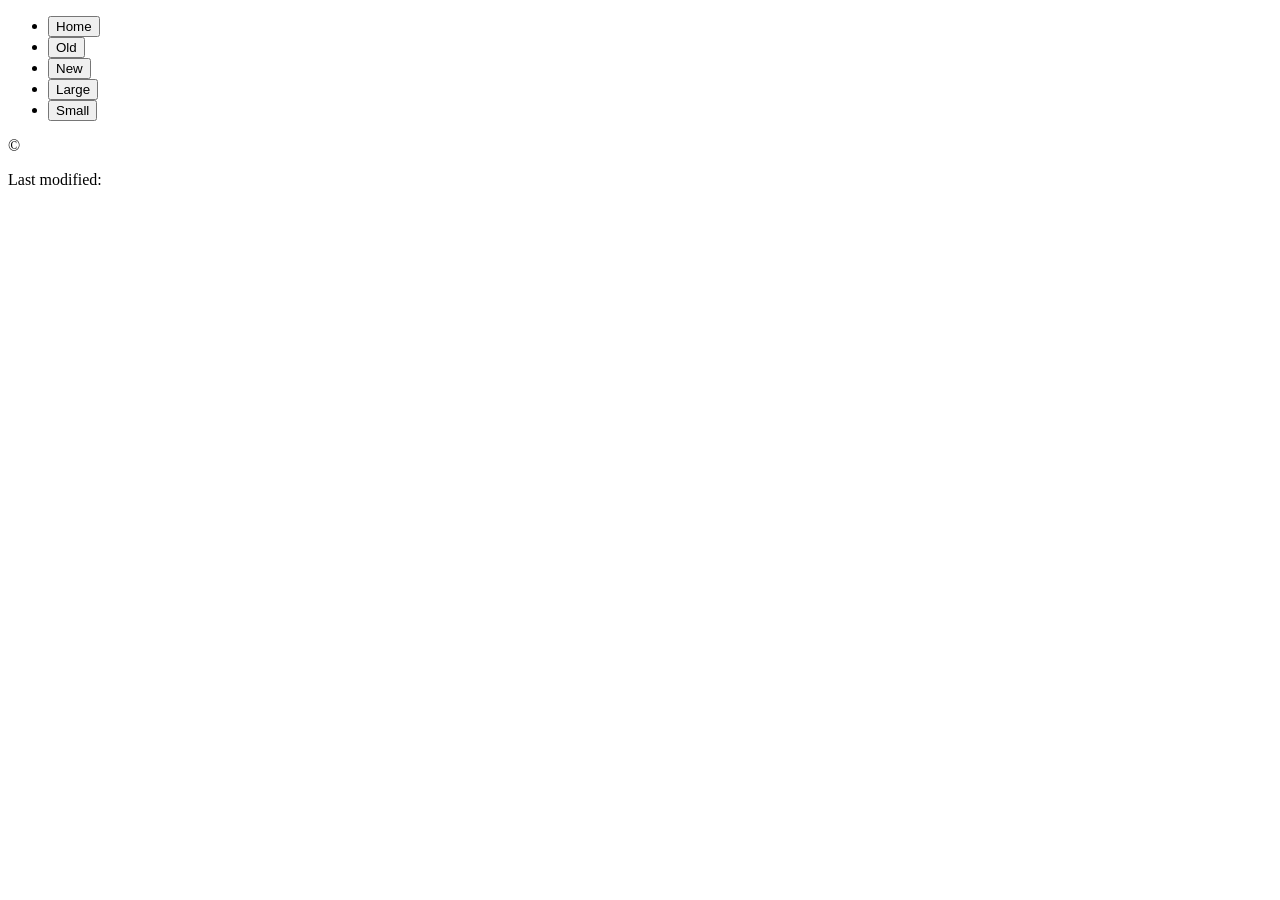
==== filtered-temples.html @ 5e9c92b1 "week03" ====
<!DOCTYPE html>
<html lang="en">
<head>
    <meta charset="UTF-8">
    <meta name="viewport" content="width=device-width, initial-scale=1.0">
    <title>Filtered Temples</title>
    <link rel="stylesheet" href="filtered-temples.css">
</head>
<body>
    <header>
        <nav>
            <ul>
                <li><button onclick="filterTemples('home')">Home</button></li>
                <li><button onclick="filterTemples('old')">Old</button></li>
                <li><button onclick="filterTemples('new')">New</button></li>
                <li><button onclick="filterTemples('large')">Large</button></li>
                <li><button onclick="filterTemples('small')">Small</button></li>
            </ul>
        </nav>
    </header>
    <main>
        <div id="temple-container"></div>
    </main>
    <footer>
        <p>&copy; <span id="current-year"></span></p>
        <p>Last modified: <span id="last-modified"></span></p>
    </footer>
    <script src="filtered-temples.js"></script>
</body>
</html>
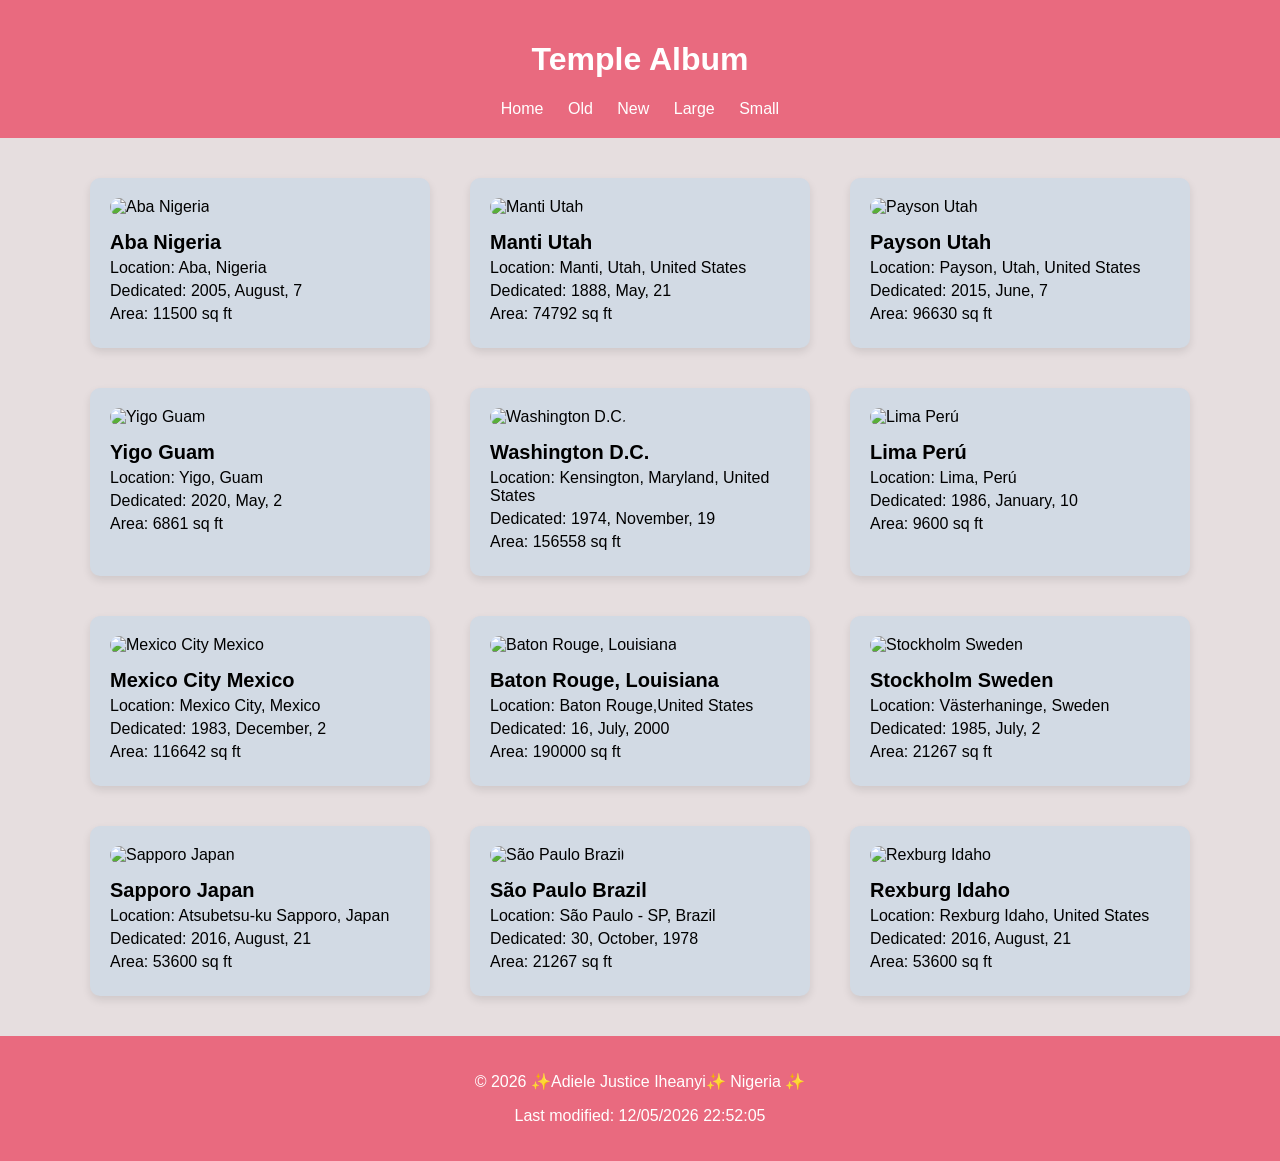
==== commit ddee44c1: "week04" ====
--- a/filtered-temples.html
+++ b/filtered-temples.html
@@ -3,28 +3,186 @@
 <head>
     <meta charset="UTF-8">
     <meta name="viewport" content="width=device-width, initial-scale=1.0">
-    <title>Filtered Temples</title>
-    <link rel="stylesheet" href="filtered-temples.css">
+    <title>Temple Album</title>
+    <meta name="description" content="It contains Temple photos or It is a Temple Photo Album">
+    <meta name="author" content="Adiele Justice Iheanyi">
+    <!-- CSS files -->
+    <link rel="stylesheet" href="styles/filtered-temples.css">
 </head>
 <body>
     <header>
+        <h1>Temple Album</h1>
         <nav>
-            <ul>
-                <li><button onclick="filterTemples('home')">Home</button></li>
-                <li><button onclick="filterTemples('old')">Old</button></li>
-                <li><button onclick="filterTemples('new')">New</button></li>
-                <li><button onclick="filterTemples('large')">Large</button></li>
-                <li><button onclick="filterTemples('small')">Small</button></li>
-            </ul>
+            <a href="#" onclick="filterTemples('all')">Home</a>
+            <a href="#" onclick="filterTemples('old')">Old</a>
+            <a href="#" onclick="filterTemples('new')">New</a>
+            <a href="#" onclick="filterTemples('large')">Large</a>
+            <a href="#" onclick="filterTemples('small')">Small</a>
         </nav>
     </header>
-    <main>
-        <div id="temple-container"></div>
+
+    <main id="templeContainer">
+        <!-- Temple cards will be dynamically added here -->
     </main>
+
     <footer>
-        <p>&copy; <span id="current-year"></span></p>
-        <p>Last modified: <span id="last-modified"></span></p>
+        <!-- Common Footer Content -->
+        <p>&copy; <span id="currentyear"></span> ✨Adiele Justice Iheanyi✨ Nigeria ✨</p>
+        <p id="lastModified"></p>
     </footer>
-    <script src="filtered-temples.js"></script>
+
+    <script src="scripts/temples.js" defer></script>
+    <script>
+        const temples = [
+  {
+    templeName: "Aba Nigeria",
+    location: "Aba, Nigeria",
+    dedicated: "2005, August, 7",
+    area: 11500,
+    imageUrl: "https://content.churchofjesuschrist.org/templesldsorg/bc/Temples/photo-galleries/aba-nigeria/400x250/aba-nigeria-temple-lds-273999-wallpaper.jpg"
+  },
+  {
+    templeName: "Manti Utah",
+    location: "Manti, Utah, United States",
+    dedicated: "1888, May, 21",
+    area: 74792,
+    imageUrl: "https://content.churchofjesuschrist.org/templesldsorg/bc/Temples/photo-galleries/manti-utah/400x250/manti-temple-768192-wallpaper.jpg"
+  },
+  {
+    templeName: "Payson Utah",
+    location: "Payson, Utah, United States",
+    dedicated: "2015, June, 7",
+    area: 96630,
+    imageUrl: "https://content.churchofjesuschrist.org/templesldsorg/bc/Temples/photo-galleries/payson-utah/400x225/payson-utah-temple-exterior-1416671-wallpaper.jpg"
+  },
+  {
+    templeName: "Yigo Guam",
+    location: "Yigo, Guam",
+    dedicated: "2020, May, 2",
+    area: 6861,
+    imageUrl: "https://content.churchofjesuschrist.org/templesldsorg/bc/Temples/photo-galleries/yigo-guam/400x250/yigo_guam_temple_2.jpg"
+  },
+  {
+    templeName: "Washington D.C.",
+    location: "Kensington, Maryland, United States",
+    dedicated: "1974, November, 19",
+    area: 156558,
+    imageUrl: "https://content.churchofjesuschrist.org/templesldsorg/bc/Temples/photo-galleries/washington-dc/400x250/washington_dc_temple-exterior-2.jpeg"
+  },
+  {
+    templeName: "Lima Perú",
+    location: "Lima, Perú",
+    dedicated: "1986, January, 10",
+    area: 9600,
+    imageUrl: "https://content.churchofjesuschrist.org/templesldsorg/bc/Temples/photo-galleries/lima-peru/400x250/lima-peru-temple-evening-1075606-wallpaper.jpg"
+  },
+  {
+    templeName: "Mexico City Mexico",
+    location: "Mexico City, Mexico",
+    dedicated: "1983, December, 2",
+    area: 116642,
+    imageUrl: "https://content.churchofjesuschrist.org/templesldsorg/bc/Temples/photo-galleries/mexico-city-mexico/400x250/mexico-city-temple-exterior-1518361-wallpaper.jpg"
+  },
+  // Add more temple objects here...
+ 
+          // Add more temple objects here...
+        ];
+
+        // Additional temple objects
+        const additionalTemples = [
+          {
+            templeName: "Baton Rouge, Louisiana",
+            location: "Baton Rouge,United States",
+            dedicated: "16, July, 2000",
+            area: 190000,
+            imageUrl: "https://churchofjesuschrist.org/imgs/a75beca22300a3263bd47fba03b5b0d1b5ca0753/full/320%2C/0/default"
+          },
+          {
+            templeName: "Stockholm Sweden",
+            location: "Västerhaninge, Sweden",
+            dedicated: "1985, July, 2",
+            area: 21267,
+            imageUrl: "https://churchofjesuschrist.org/imgs/32063b0e351e47f76db1a50009f685761f48524d/full/320%2C/0/default"
+          },
+          {
+            templeName: "Sapporo Japan",
+            location: "Atsubetsu-ku Sapporo, Japan",
+            dedicated: "2016, August, 21",
+            area: 53600,
+            imageUrl: "https://churchofjesuschrist.org/imgs/c917995588e9c8d3ce881ebd32405150f9109fa7/full/320%2C/0/default"
+          },
+          {
+            templeName: "São Paulo Brazil",
+            location: "São Paulo - SP, Brazil",
+            dedicated: "30, October, 1978",
+            area: 21267,
+            imageUrl: "https://churchofjesuschrist.org/imgs/940f3e201364433a3d5d3dc14b0cacee38d41d1d/full/320%2C/0/default"
+          },
+          {
+            templeName: "Rexburg Idaho",
+            location: "Rexburg Idaho, United States",
+            dedicated: "2016, August, 21",
+            area: 53600,
+            imageUrl: "https://churchofjesuschrist.org/imgs/af036291e98a7caa26e051bd65e2a37176cbbf89/full/320%2C/0/default"
+          }
+        ];
+
+        // Combine the original and additional temples
+        const allTemples = [...temples, ...additionalTemples];
+
+        function filterTemples(type) {
+          let filteredTemples;
+          switch (type) {
+            case 'old':
+              filteredTemples = allTemples.filter(temple => parseInt(temple.dedicated.split(',')[0]) < 1900);
+              break;
+            case 'new':
+              filteredTemples = allTemples.filter(temple => parseInt(temple.dedicated.split(',')[0]) > 2000);
+              break;
+            case 'large':
+              filteredTemples = allTemples.filter(temple => temple.area > 90000);
+              break;
+            case 'small':
+              filteredTemples = allTemples.filter(temple => temple.area < 10000);
+              break;
+            default:
+              filteredTemples = allTemples;
+          }
+          displayTemples(filteredTemples);
+        }
+
+        function displayTemples(temples) {
+          const templeContainer = document.getElementById('templeContainer');
+          templeContainer.innerHTML = '';
+          temples.forEach(temple => {
+            const card = `
+              <div class="temple-card">
+                <img src="${temple.imageUrl}" alt="${temple.templeName}" loading="lazy">
+                <div class="temple-info">
+                  <h3>${temple.templeName}</h3>
+                  <p>Location: ${temple.location}</p>
+                  <p>Dedicated: ${temple.dedicated}</p>
+                  <p>Area: ${temple.area} sq ft</p>
+                </div>
+              </div>
+            `;
+            templeContainer.innerHTML += card;
+          });
+        }
+
+        // Initial display on page load
+        window.onload = function() {
+          filterTemples('all');
+        };
+
+        // Dynamically populate current year
+const currentYear = new Date().getFullYear();
+document.getElementById('currentyear').textContent = currentYear;
+
+// Dynamically populate last modified date
+document.getElementById('lastModified').textContent = "Last modified: " + document.lastModified;
+
+    </script>
 </body>
 </html>
+
--- a/styles/filtered-temples.css
+++ b/styles/filtered-temples.css
@@ -0,0 +1,63 @@
+/* Add these styles to filtered-temples.css */
+
+body {
+    font-family: Arial, sans-serif;
+    margin: 0;
+    padding: 0;
+    background-color: #e6dedf;
+}
+
+header {
+    background-color: #e96a7f;
+    color: #fff;
+    padding: 20px;
+    text-align: center;
+}
+
+nav a {
+    color: #fff;
+    text-decoration: none;
+    margin: 0 10px;
+}
+
+main {
+    display: flex;
+    flex-wrap: wrap;
+    justify-content: center;
+    padding: 20px;
+}
+
+.temple-card {
+    margin: 20px;
+    padding: 20px;
+    background-color: #d2dae4;
+    border-radius: 10px;
+    box-shadow: 0 4px 8px rgba(0, 0, 0, 0.1);
+    width: 300px;
+}
+
+.temple-card img {
+    width: 100%;
+    border-radius: 10px;
+}
+
+.temple-info {
+    margin-top: 15px;
+}
+
+.temple-info h3 {
+    margin: 0;
+    font-size: 20px;
+}
+
+.temple-info p {
+    margin: 5px 0;
+    font-size: 16px;
+}
+
+footer {
+    background-color: #e96a7f;
+    color: #fff;
+    text-align: center;
+    padding: 20px;
+}
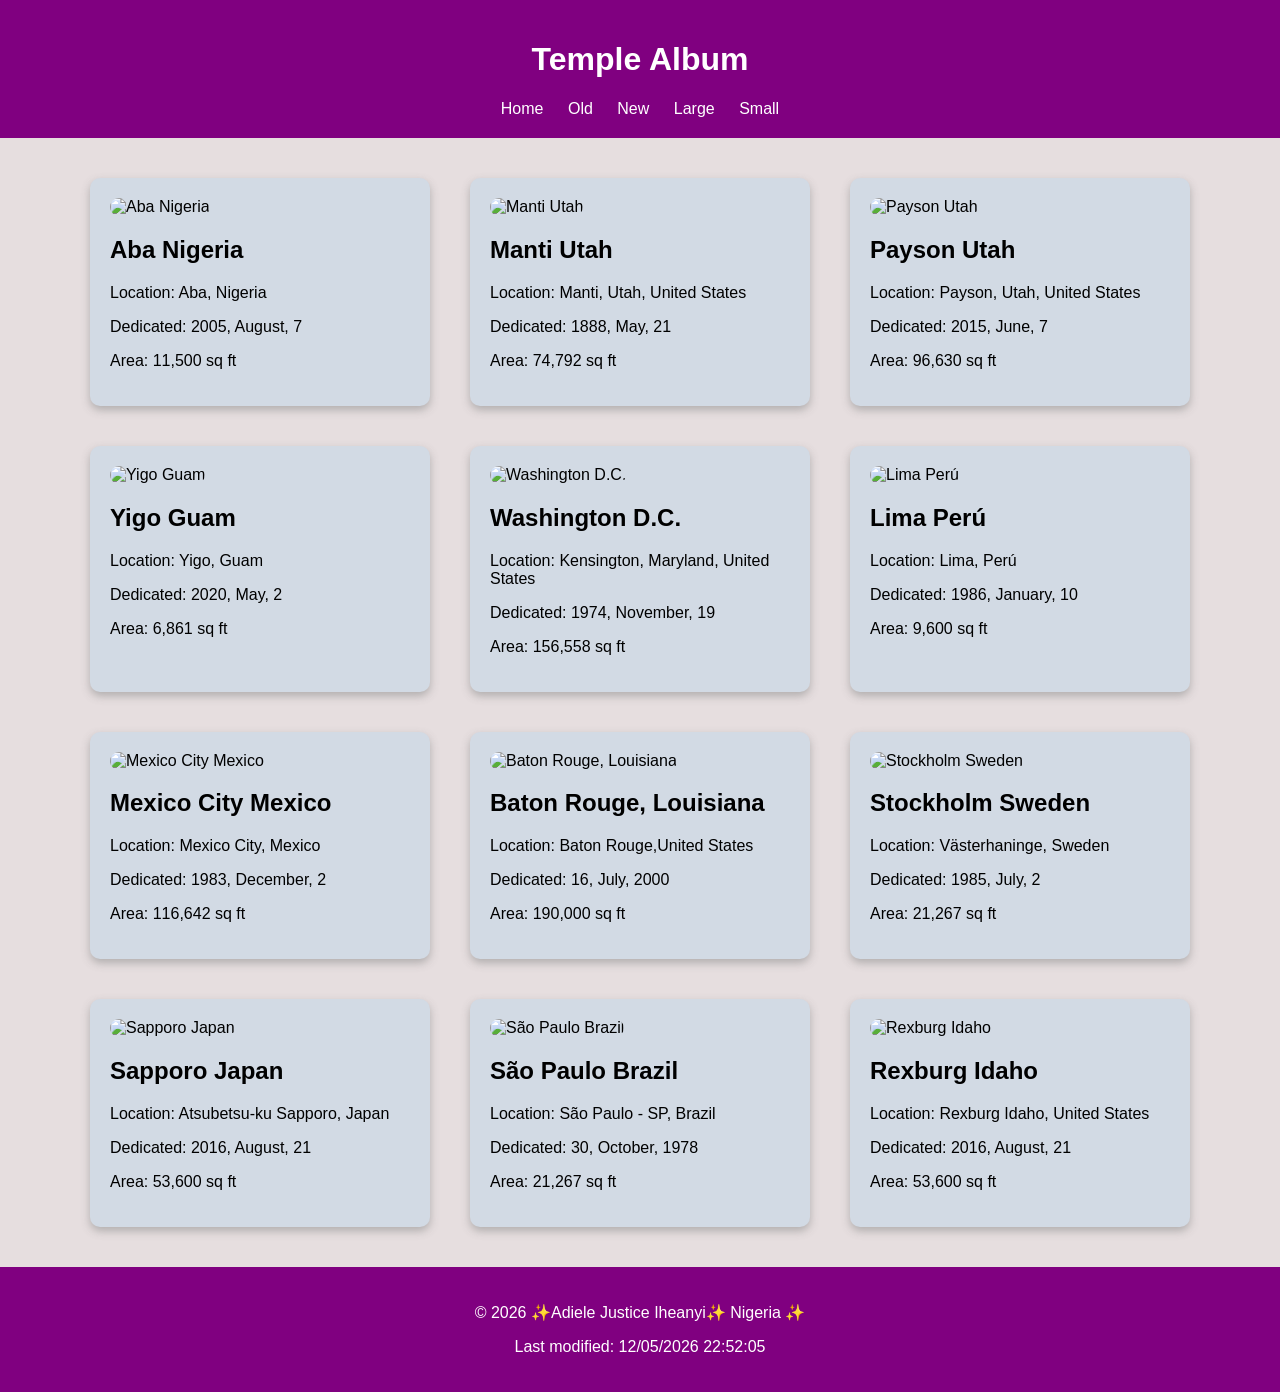
==== commit eccf580f: "wdd131 week04" ====
--- a/filtered-temples.html
+++ b/filtered-temples.html
@@ -6,7 +6,6 @@
     <title>Temple Album</title>
     <meta name="description" content="It contains Temple photos or It is a Temple Photo Album">
     <meta name="author" content="Adiele Justice Iheanyi">
-    <!-- CSS files -->
     <link rel="stylesheet" href="styles/filtered-temples.css">
 </head>
 <body>
@@ -26,163 +25,14 @@
     </main>
 
     <footer>
-        <!-- Common Footer Content -->
         <p>&copy; <span id="currentyear"></span> ✨Adiele Justice Iheanyi✨ Nigeria ✨</p>
         <p id="lastModified"></p>
     </footer>
 
-    <script src="scripts/temples.js" defer></script>
-    <script>
-        const temples = [
-  {
-    templeName: "Aba Nigeria",
-    location: "Aba, Nigeria",
-    dedicated: "2005, August, 7",
-    area: 11500,
-    imageUrl: "https://content.churchofjesuschrist.org/templesldsorg/bc/Temples/photo-galleries/aba-nigeria/400x250/aba-nigeria-temple-lds-273999-wallpaper.jpg"
-  },
-  {
-    templeName: "Manti Utah",
-    location: "Manti, Utah, United States",
-    dedicated: "1888, May, 21",
-    area: 74792,
-    imageUrl: "https://content.churchofjesuschrist.org/templesldsorg/bc/Temples/photo-galleries/manti-utah/400x250/manti-temple-768192-wallpaper.jpg"
-  },
-  {
-    templeName: "Payson Utah",
-    location: "Payson, Utah, United States",
-    dedicated: "2015, June, 7",
-    area: 96630,
-    imageUrl: "https://content.churchofjesuschrist.org/templesldsorg/bc/Temples/photo-galleries/payson-utah/400x225/payson-utah-temple-exterior-1416671-wallpaper.jpg"
-  },
-  {
-    templeName: "Yigo Guam",
-    location: "Yigo, Guam",
-    dedicated: "2020, May, 2",
-    area: 6861,
-    imageUrl: "https://content.churchofjesuschrist.org/templesldsorg/bc/Temples/photo-galleries/yigo-guam/400x250/yigo_guam_temple_2.jpg"
-  },
-  {
-    templeName: "Washington D.C.",
-    location: "Kensington, Maryland, United States",
-    dedicated: "1974, November, 19",
-    area: 156558,
-    imageUrl: "https://content.churchofjesuschrist.org/templesldsorg/bc/Temples/photo-galleries/washington-dc/400x250/washington_dc_temple-exterior-2.jpeg"
-  },
-  {
-    templeName: "Lima Perú",
-    location: "Lima, Perú",
-    dedicated: "1986, January, 10",
-    area: 9600,
-    imageUrl: "https://content.churchofjesuschrist.org/templesldsorg/bc/Temples/photo-galleries/lima-peru/400x250/lima-peru-temple-evening-1075606-wallpaper.jpg"
-  },
-  {
-    templeName: "Mexico City Mexico",
-    location: "Mexico City, Mexico",
-    dedicated: "1983, December, 2",
-    area: 116642,
-    imageUrl: "https://content.churchofjesuschrist.org/templesldsorg/bc/Temples/photo-galleries/mexico-city-mexico/400x250/mexico-city-temple-exterior-1518361-wallpaper.jpg"
-  },
-  // Add more temple objects here...
+    <script src="scripts/filtered-temples.js" defer></script>
+    </body>
+    </html>
+
+
  
-          // Add more temple objects here...
-        ];
-
-        // Additional temple objects
-        const additionalTemples = [
-          {
-            templeName: "Baton Rouge, Louisiana",
-            location: "Baton Rouge,United States",
-            dedicated: "16, July, 2000",
-            area: 190000,
-            imageUrl: "https://churchofjesuschrist.org/imgs/a75beca22300a3263bd47fba03b5b0d1b5ca0753/full/320%2C/0/default"
-          },
-          {
-            templeName: "Stockholm Sweden",
-            location: "Västerhaninge, Sweden",
-            dedicated: "1985, July, 2",
-            area: 21267,
-            imageUrl: "https://churchofjesuschrist.org/imgs/32063b0e351e47f76db1a50009f685761f48524d/full/320%2C/0/default"
-          },
-          {
-            templeName: "Sapporo Japan",
-            location: "Atsubetsu-ku Sapporo, Japan",
-            dedicated: "2016, August, 21",
-            area: 53600,
-            imageUrl: "https://churchofjesuschrist.org/imgs/c917995588e9c8d3ce881ebd32405150f9109fa7/full/320%2C/0/default"
-          },
-          {
-            templeName: "São Paulo Brazil",
-            location: "São Paulo - SP, Brazil",
-            dedicated: "30, October, 1978",
-            area: 21267,
-            imageUrl: "https://churchofjesuschrist.org/imgs/940f3e201364433a3d5d3dc14b0cacee38d41d1d/full/320%2C/0/default"
-          },
-          {
-            templeName: "Rexburg Idaho",
-            location: "Rexburg Idaho, United States",
-            dedicated: "2016, August, 21",
-            area: 53600,
-            imageUrl: "https://churchofjesuschrist.org/imgs/af036291e98a7caa26e051bd65e2a37176cbbf89/full/320%2C/0/default"
-          }
-        ];
-
-        // Combine the original and additional temples
-        const allTemples = [...temples, ...additionalTemples];
-
-        function filterTemples(type) {
-          let filteredTemples;
-          switch (type) {
-            case 'old':
-              filteredTemples = allTemples.filter(temple => parseInt(temple.dedicated.split(',')[0]) < 1900);
-              break;
-            case 'new':
-              filteredTemples = allTemples.filter(temple => parseInt(temple.dedicated.split(',')[0]) > 2000);
-              break;
-            case 'large':
-              filteredTemples = allTemples.filter(temple => temple.area > 90000);
-              break;
-            case 'small':
-              filteredTemples = allTemples.filter(temple => temple.area < 10000);
-              break;
-            default:
-              filteredTemples = allTemples;
-          }
-          displayTemples(filteredTemples);
-        }
-
-        function displayTemples(temples) {
-          const templeContainer = document.getElementById('templeContainer');
-          templeContainer.innerHTML = '';
-          temples.forEach(temple => {
-            const card = `
-              <div class="temple-card">
-                <img src="${temple.imageUrl}" alt="${temple.templeName}" loading="lazy">
-                <div class="temple-info">
-                  <h3>${temple.templeName}</h3>
-                  <p>Location: ${temple.location}</p>
-                  <p>Dedicated: ${temple.dedicated}</p>
-                  <p>Area: ${temple.area} sq ft</p>
-                </div>
-              </div>
-            `;
-            templeContainer.innerHTML += card;
-          });
-        }
-
-        // Initial display on page load
-        window.onload = function() {
-          filterTemples('all');
-        };
-
-        // Dynamically populate current year
-const currentYear = new Date().getFullYear();
-document.getElementById('currentyear').textContent = currentYear;
-
-// Dynamically populate last modified date
-document.getElementById('lastModified').textContent = "Last modified: " + document.lastModified;
-
-    </script>
-</body>
-</html>
-
+ 
--- a/styles/filtered-temples.css
+++ b/styles/filtered-temples.css
@@ -8,7 +8,7 @@
 }
 
 header {
-    background-color: #e96a7f;
+    background-color: purple;
     color: #fff;
     padding: 20px;
     text-align: center;
@@ -19,6 +19,9 @@
     text-decoration: none;
     margin: 0 10px;
 }
+nav a:hover{
+    color: gray;
+  }
 
 main {
     display: flex;
@@ -32,7 +35,7 @@
     padding: 20px;
     background-color: #d2dae4;
     border-radius: 10px;
-    box-shadow: 0 4px 8px rgba(0, 0, 0, 0.1);
+    box-shadow: 0 4px 8px rgba(167, 164, 164, 0.841);
     width: 300px;
 }
 
@@ -56,8 +59,9 @@
 }
 
 footer {
-    background-color: #e96a7f;
+    background-color: purple;
     color: #fff;
     text-align: center;
     padding: 20px;
 }
+
